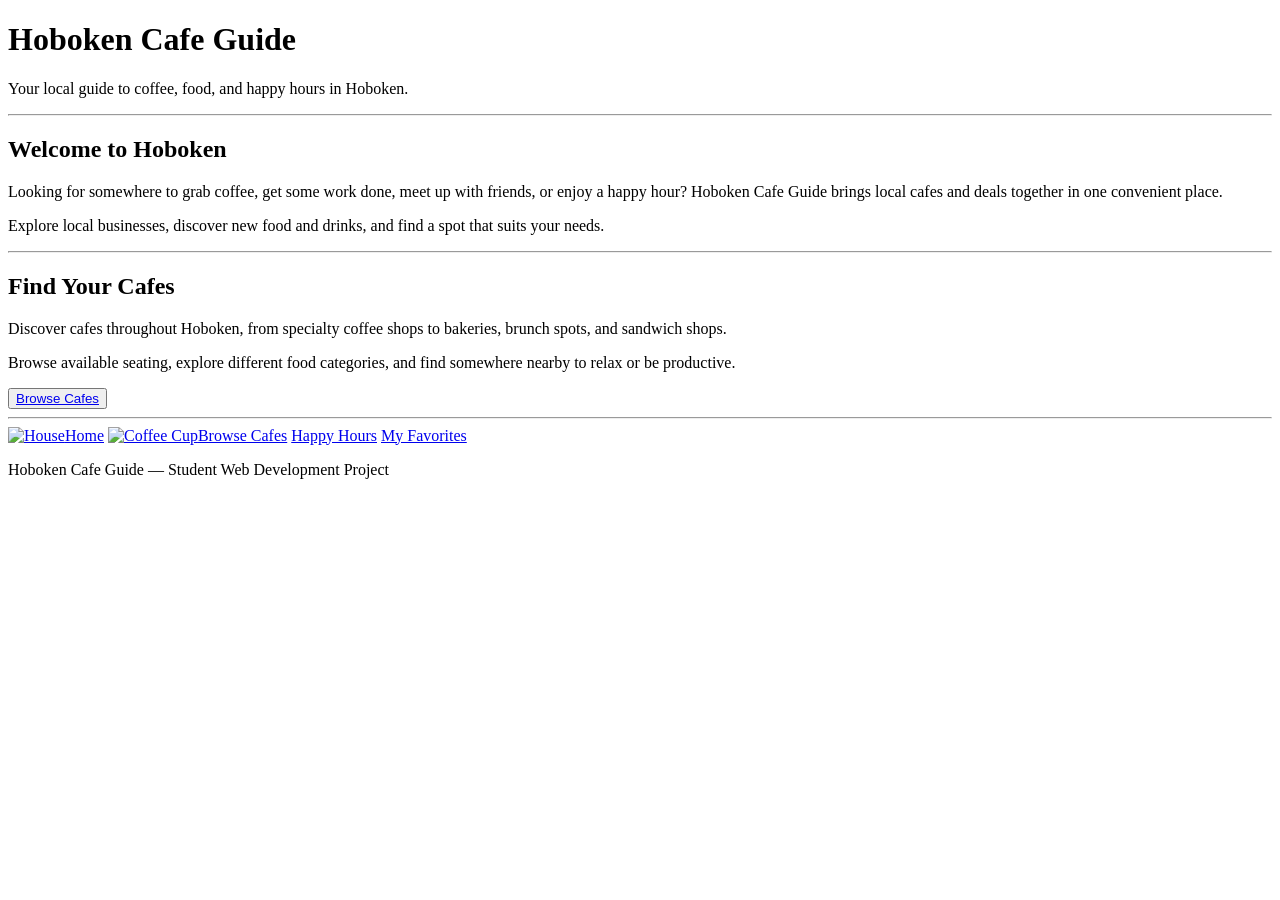
==== index.html @ b26986e3 "Revise buttons and navigation links with images Updated navigation and button elements for better ac" ====
<!DOCTYPE html>
<html lang="en">

<head>
  <meta charset="UTF-8">
  <meta name="viewport" content="width=device-width, initial-scale=1.0">
  <title>Hoboken Cafe Guide | Home</title>
</head>

<body>
  
  <h1>Hoboken Cafe Guide</h1>
  <p>Your local guide to coffee, food, and happy hours in Hoboken.</p>

  <hr>
  
  <div>
    <h2>Welcome to Hoboken</h2>
    <p>Looking for somewhere to grab coffee, get some work done, 
      meet up with friends, or enjoy a happy hour? 
      Hoboken Cafe Guide brings local cafes and deals together in one convenient place.</p>

    <p> Explore local businesses, discover new food and drinks, and find a spot that suits your needs. </p>
  </div>
  
  <hr>

  <div>
    <h2>Find Your Cafes</h2>
    <p>Discover cafes throughout Hoboken, from specialty coffee shops to bakeries, brunch spots, and sandwich shops.</p>

    <p>Browse available seating, explore different food categories, and find somewhere nearby to relax or be productive.</p>

    <button><a href="cafes.html">Browse Cafes</a></button>
  </div>

  <hr>

  <nav>
    <a href="index.html"><img src="house.webp" alt="House">Home</a>
    <a href="cafes.html"><img src="coffee.webp" alt="Coffee Cup">Browse Cafes</a>
    <a href="happy-hours.html">Happy Hours</a>
    <a href="favorites.html">My Favorites</a>
  </nav>

  <footer>
    <p>Hoboken Cafe Guide — Student Web Development Project</p>
  </footer>
</body>
</html>
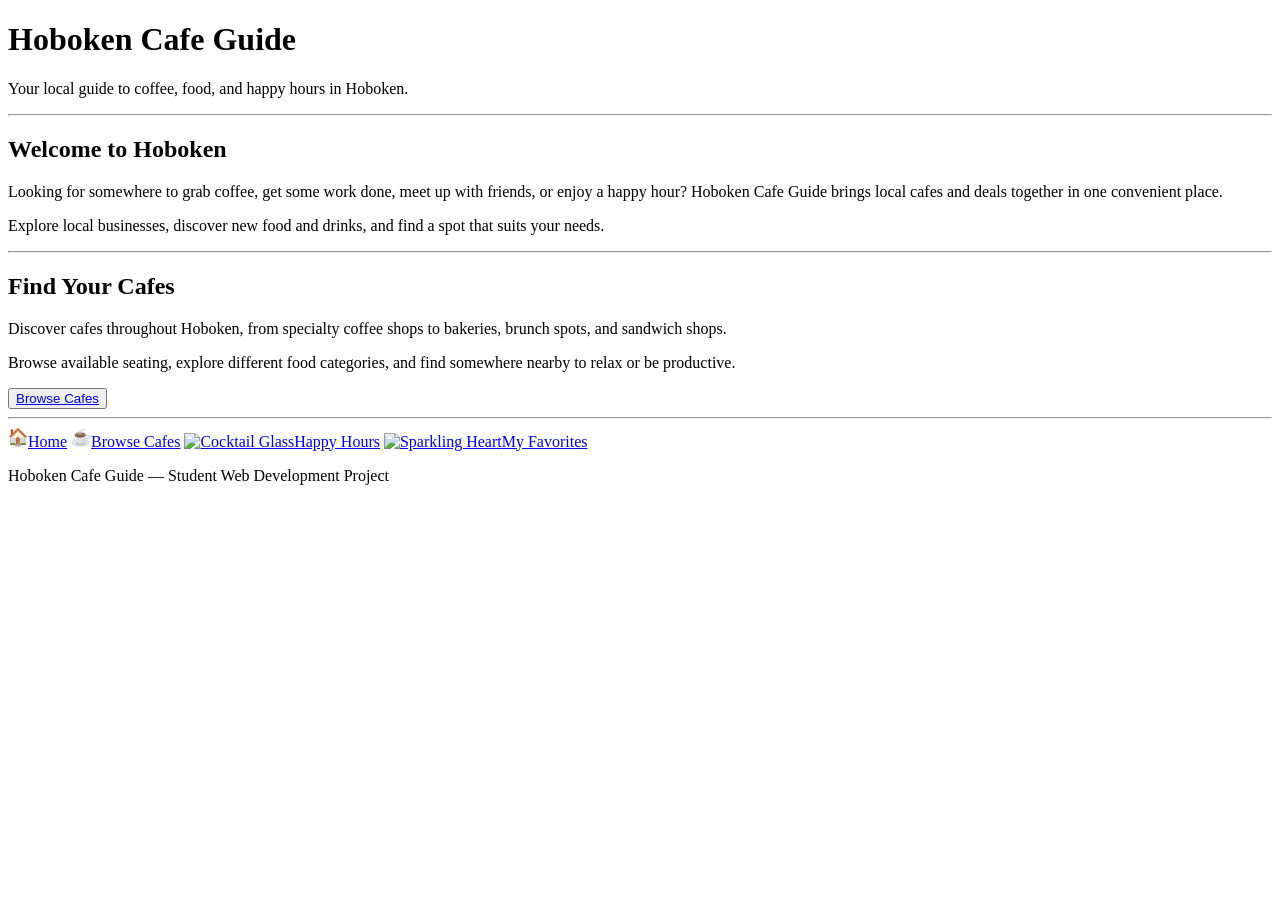
==== commit 818cc383: "Update image paths and add alt text for navigation links" ====
--- a/index.html
+++ b/index.html
@@ -37,10 +37,10 @@
   <hr>
 
   <nav>
-    <a href="index.html"><img src="house.webp" alt="House">Home</a>
-    <a href="cafes.html"><img src="coffee.webp" alt="Coffee Cup">Browse Cafes</a>
-    <a href="happy-hours.html">Happy Hours</a>
-    <a href="favorites.html">My Favorites</a>
+    <a href="index.html"><img src="images/house.webp" alt="Home" width="20">Home</a>
+    <a href="cafes.html"><img src="images/coffee.webp" alt="Coffee Cup" width="20">Browse Cafes</a>
+    <a href="happy-hours.html"><img src="images/cocktail.webp" alt="Cocktail Glass" width="20">Happy Hours</a>
+    <a href="favorites.html"><img src="images/heart.webp" alt="Sparkling Heart" width="20">My Favorites</a>
   </nav>
 
   <footer>
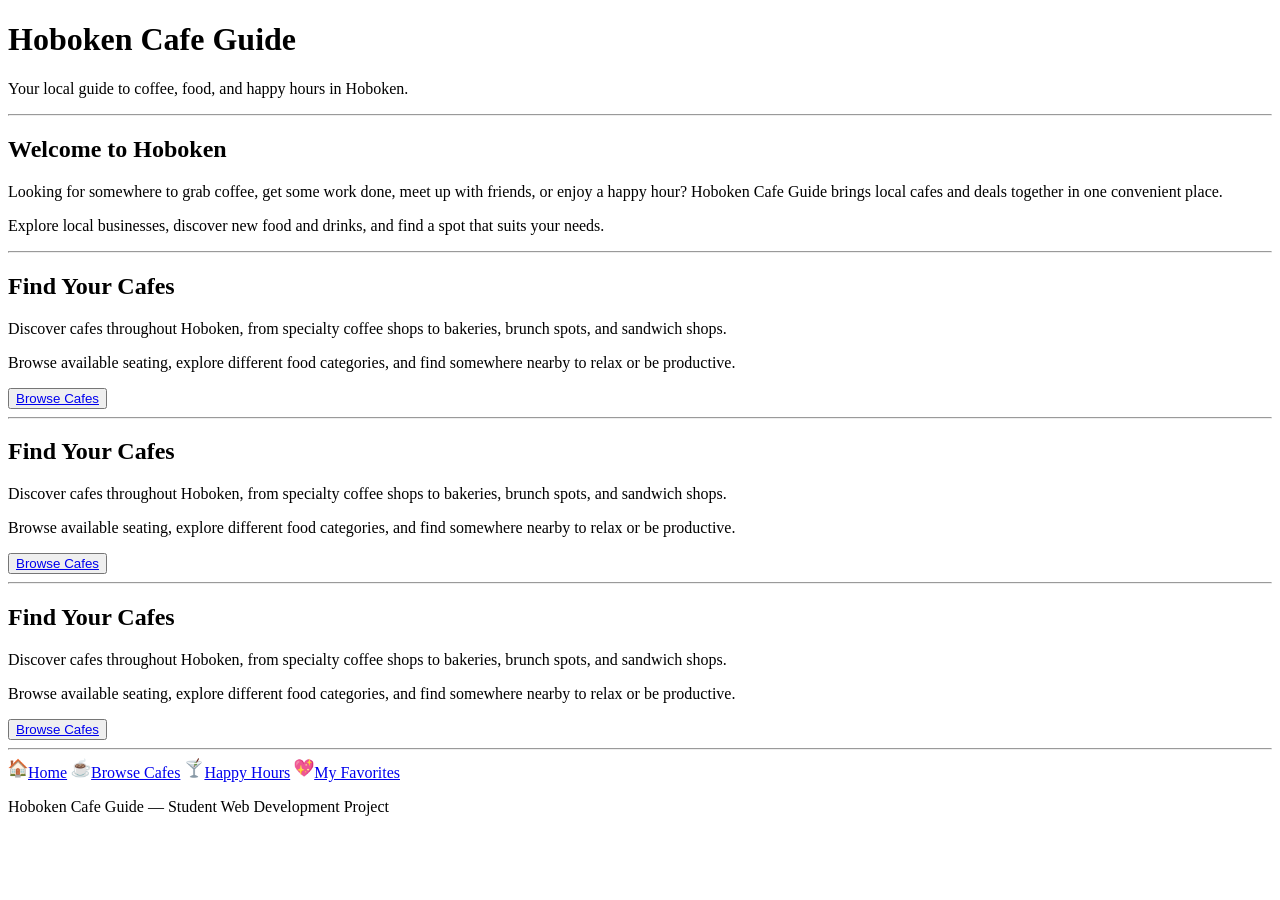
==== commit d043d296: "Add cafe discovery section to index.html Added a section to find cafes with descriptions and a butto" ====
--- a/index.html
+++ b/index.html
@@ -36,6 +36,28 @@
 
   <hr>
 
+  <div>
+    <h2>Find Your Cafes</h2>
+    <p>Discover cafes throughout Hoboken, from specialty coffee shops to bakeries, brunch spots, and sandwich shops.</p>
+
+    <p>Browse available seating, explore different food categories, and find somewhere nearby to relax or be productive.</p>
+
+    <button><a href="cafes.html">Browse Cafes</a></button>
+  </div>
+
+  <hr>
+
+  <div>
+    <h2>Find Your Cafes</h2>
+    <p>Discover cafes throughout Hoboken, from specialty coffee shops to bakeries, brunch spots, and sandwich shops.</p>
+
+    <p>Browse available seating, explore different food categories, and find somewhere nearby to relax or be productive.</p>
+
+    <button><a href="cafes.html">Browse Cafes</a></button>
+  </div>
+
+  <hr>
+
   <nav>
     <a href="index.html"><img src="images/house.webp" alt="Home" width="20">Home</a>
     <a href="cafes.html"><img src="images/coffee.webp" alt="Coffee Cup" width="20">Browse Cafes</a>
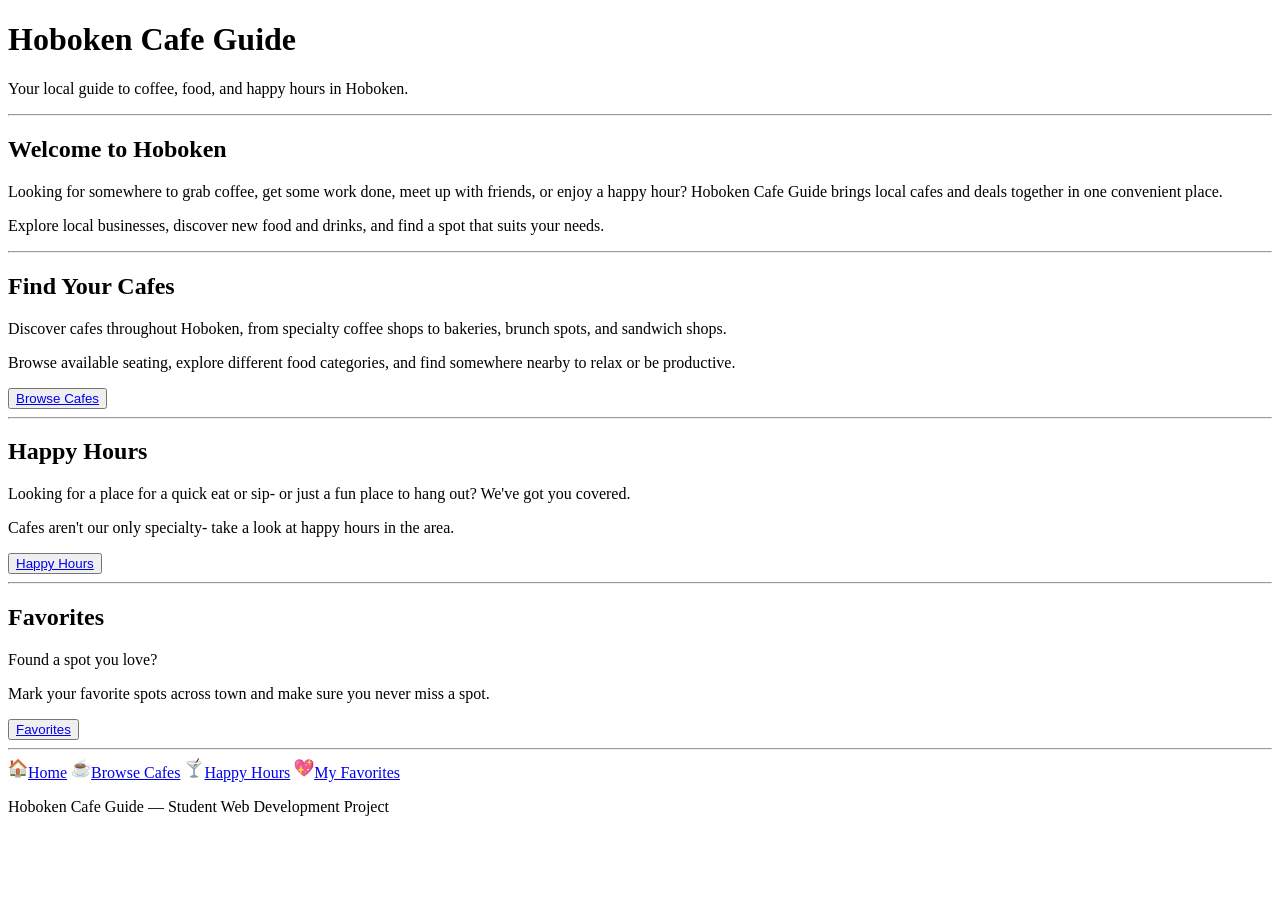
==== commit f1dae6d7: "Update sections for Happy Hours and Favorites" ====
--- a/index.html
+++ b/index.html
@@ -37,23 +37,23 @@
   <hr>
 
   <div>
-    <h2>Find Your Cafes</h2>
-    <p>Discover cafes throughout Hoboken, from specialty coffee shops to bakeries, brunch spots, and sandwich shops.</p>
+    <h2>Happy Hours</h2>
+    <p>Looking for a place for a quick eat or sip- or just a fun place to hang out? We've got you covered.</p>
 
-    <p>Browse available seating, explore different food categories, and find somewhere nearby to relax or be productive.</p>
+    <p>Cafes aren't our only specialty- take a look at happy hours in the area.</p>
 
-    <button><a href="cafes.html">Browse Cafes</a></button>
+    <button><a href="happy-hours.html">Happy Hours</a></button>
   </div>
 
   <hr>
 
   <div>
-    <h2>Find Your Cafes</h2>
-    <p>Discover cafes throughout Hoboken, from specialty coffee shops to bakeries, brunch spots, and sandwich shops.</p>
+    <h2>Favorites</h2>
+    <p>Found a spot you love?</p>
 
-    <p>Browse available seating, explore different food categories, and find somewhere nearby to relax or be productive.</p>
+    <p>Mark your favorite spots across town and make sure you never miss a spot.</p>
 
-    <button><a href="cafes.html">Browse Cafes</a></button>
+    <button><a href="favorites.html">Favorites</a></button>
   </div>
 
   <hr>
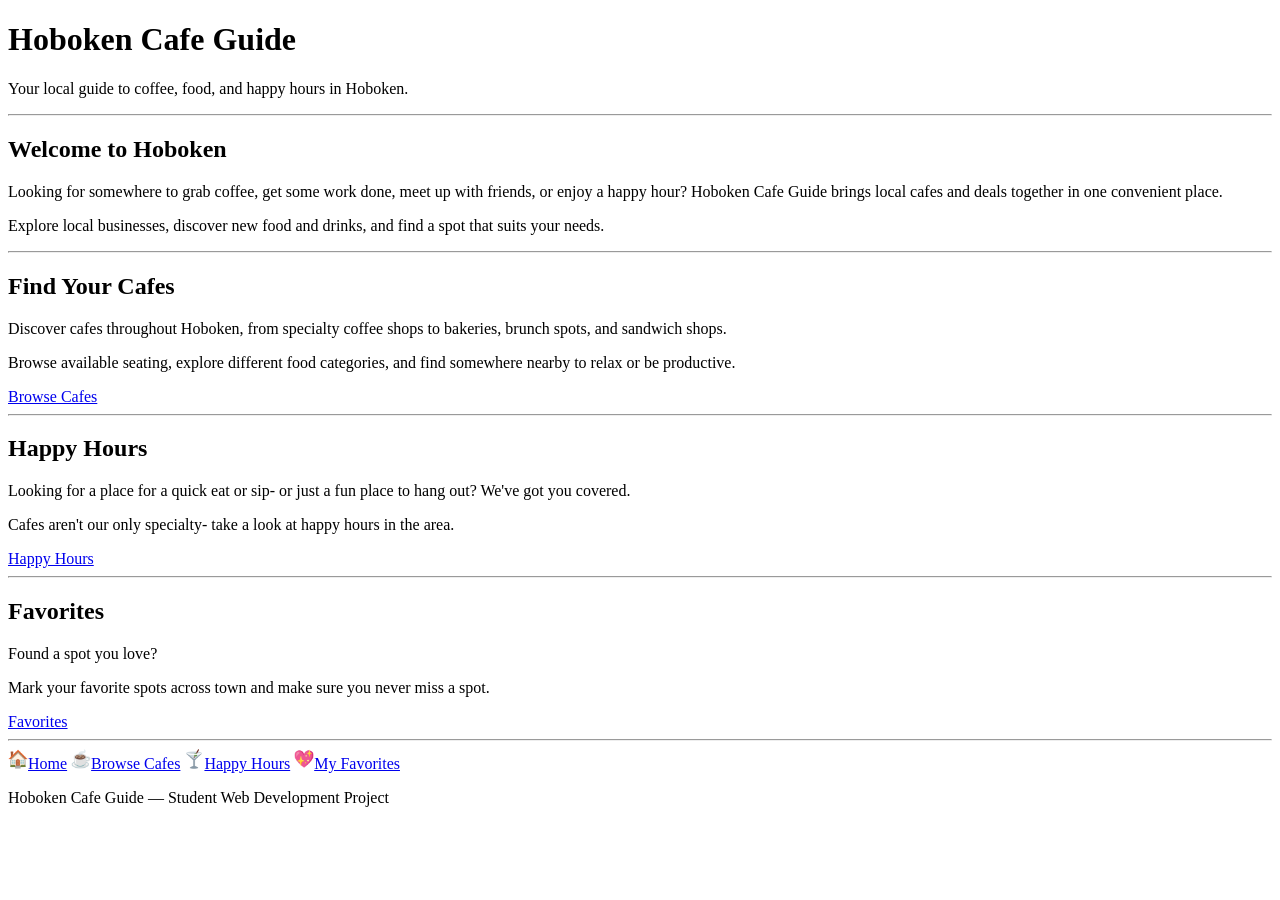
==== commit f3024b73: "Replace button elements with anchor tags" ====
--- a/index.html
+++ b/index.html
@@ -31,7 +31,7 @@
 
     <p>Browse available seating, explore different food categories, and find somewhere nearby to relax or be productive.</p>
 
-    <button><a href="cafes.html">Browse Cafes</a></button>
+    <a href="cafes.html">Browse Cafes</a>
   </div>
 
   <hr>
@@ -42,7 +42,7 @@
 
     <p>Cafes aren't our only specialty- take a look at happy hours in the area.</p>
 
-    <button><a href="happy-hours.html">Happy Hours</a></button>
+    <a href="happy-hours.html">Happy Hours</a>
   </div>
 
   <hr>
@@ -53,7 +53,7 @@
 
     <p>Mark your favorite spots across town and make sure you never miss a spot.</p>
 
-    <button><a href="favorites.html">Favorites</a></button>
+    <a href="favorites.html">Favorites</a>
   </div>
 
   <hr>
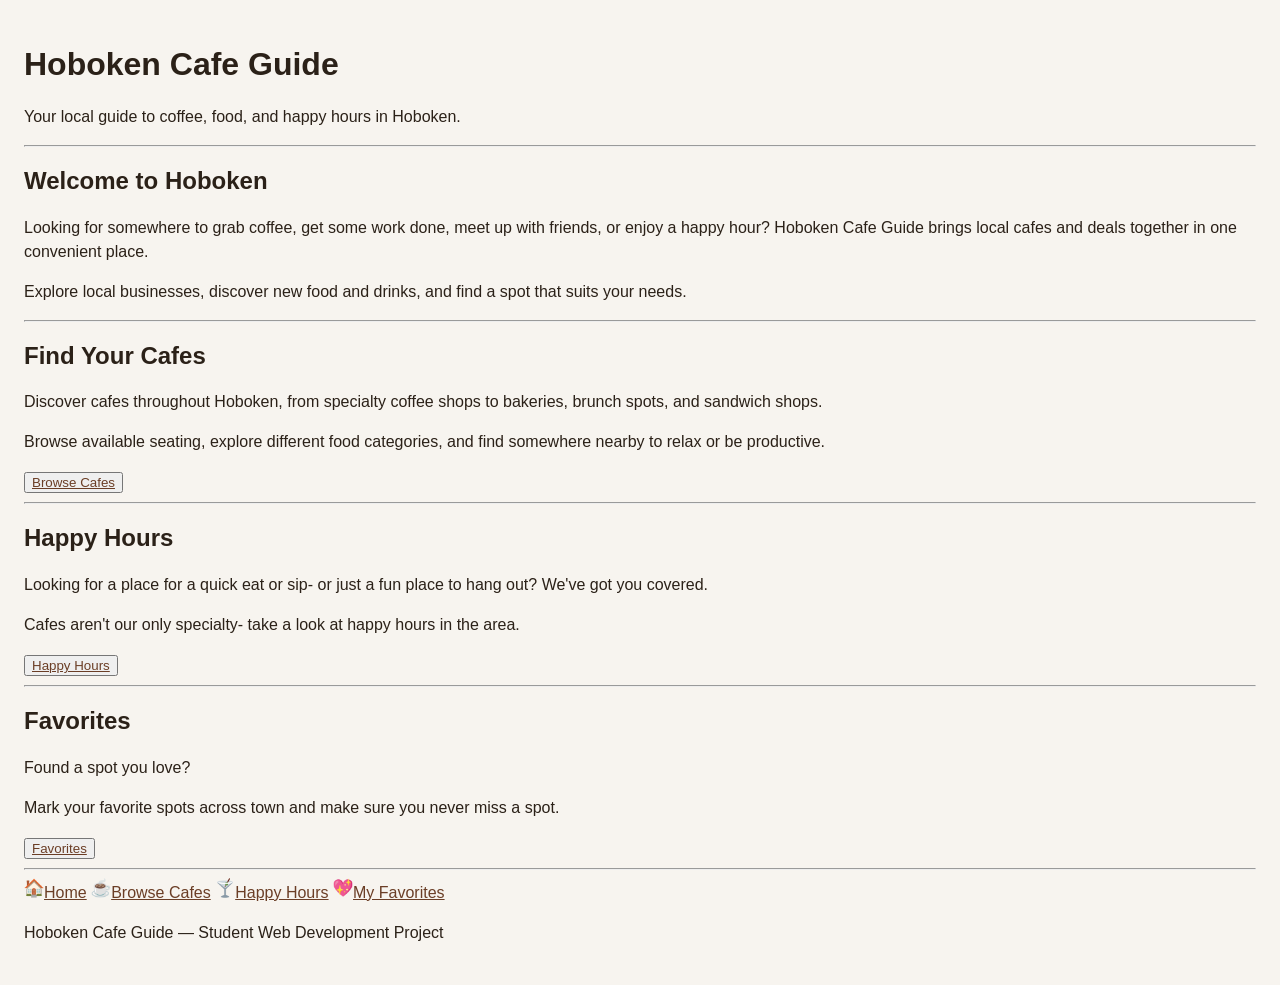
==== commit 224e54c5: "add stylesheet for each html file, basic style to start" ====
--- a/index.html
+++ b/index.html
@@ -5,6 +5,7 @@
   <meta charset="UTF-8">
   <meta name="viewport" content="width=device-width, initial-scale=1.0">
   <title>Hoboken Cafe Guide | Home</title>
+  <link rel="stylesheet" href="style.css">
 </head>
 
 <body>
@@ -31,7 +32,7 @@
 
     <p>Browse available seating, explore different food categories, and find somewhere nearby to relax or be productive.</p>
 
-    <a href="cafes.html">Browse Cafes</a>
+    <button><a href="cafes.html">Browse Cafes</a></button>
   </div>
 
   <hr>
@@ -42,7 +43,7 @@
 
     <p>Cafes aren't our only specialty- take a look at happy hours in the area.</p>
 
-    <a href="happy-hours.html">Happy Hours</a>
+    <button><a href="happy-hours.html">Happy Hours</a></button>
   </div>
 
   <hr>
@@ -53,7 +54,7 @@
 
     <p>Mark your favorite spots across town and make sure you never miss a spot.</p>
 
-    <a href="favorites.html">Favorites</a>
+    <button><a href="favorites.html">Favorites</a></button>
   </div>
 
   <hr>
--- a/style.css
+++ b/style.css
@@ -0,0 +1,19 @@
+/* Step 1: readable base. Every page shares this. */
+body {
+  font-family: Arial, Helvetica, sans-serif;
+  background-color: #f7f4ef;
+  color: #2b2118;
+  line-height: 1.5;
+  margin: 0;
+  padding: 1.5rem;
+}
+
+h1,
+h2,
+h3 {
+  line-height: 1.2;
+}
+
+a {
+  color: #6b3e26;
+}
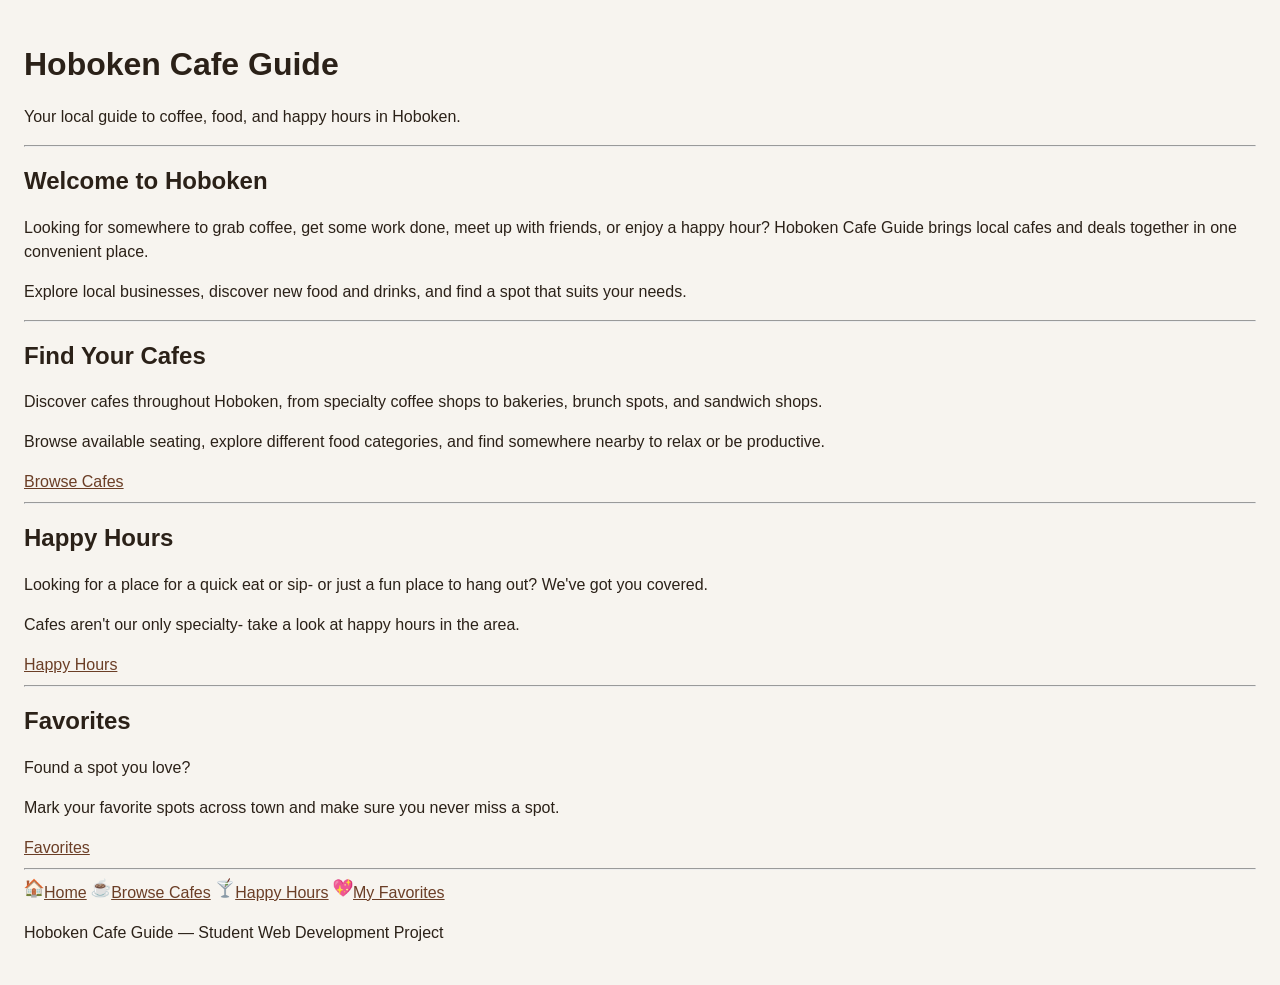
==== commit d2c93001: "Merge branch 'main' of https://github.com/DFoster1223/WebDev simultaneous commits, must be merged" ====
--- a/index.html
+++ b/index.html
@@ -32,7 +32,7 @@
 
     <p>Browse available seating, explore different food categories, and find somewhere nearby to relax or be productive.</p>
 
-    <button><a href="cafes.html">Browse Cafes</a></button>
+    <a href="cafes.html">Browse Cafes</a>
   </div>
 
   <hr>
@@ -43,7 +43,7 @@
 
     <p>Cafes aren't our only specialty- take a look at happy hours in the area.</p>
 
-    <button><a href="happy-hours.html">Happy Hours</a></button>
+    <a href="happy-hours.html">Happy Hours</a>
   </div>
 
   <hr>
@@ -54,7 +54,7 @@
 
     <p>Mark your favorite spots across town and make sure you never miss a spot.</p>
 
-    <button><a href="favorites.html">Favorites</a></button>
+    <a href="favorites.html">Favorites</a>
   </div>
 
   <hr>
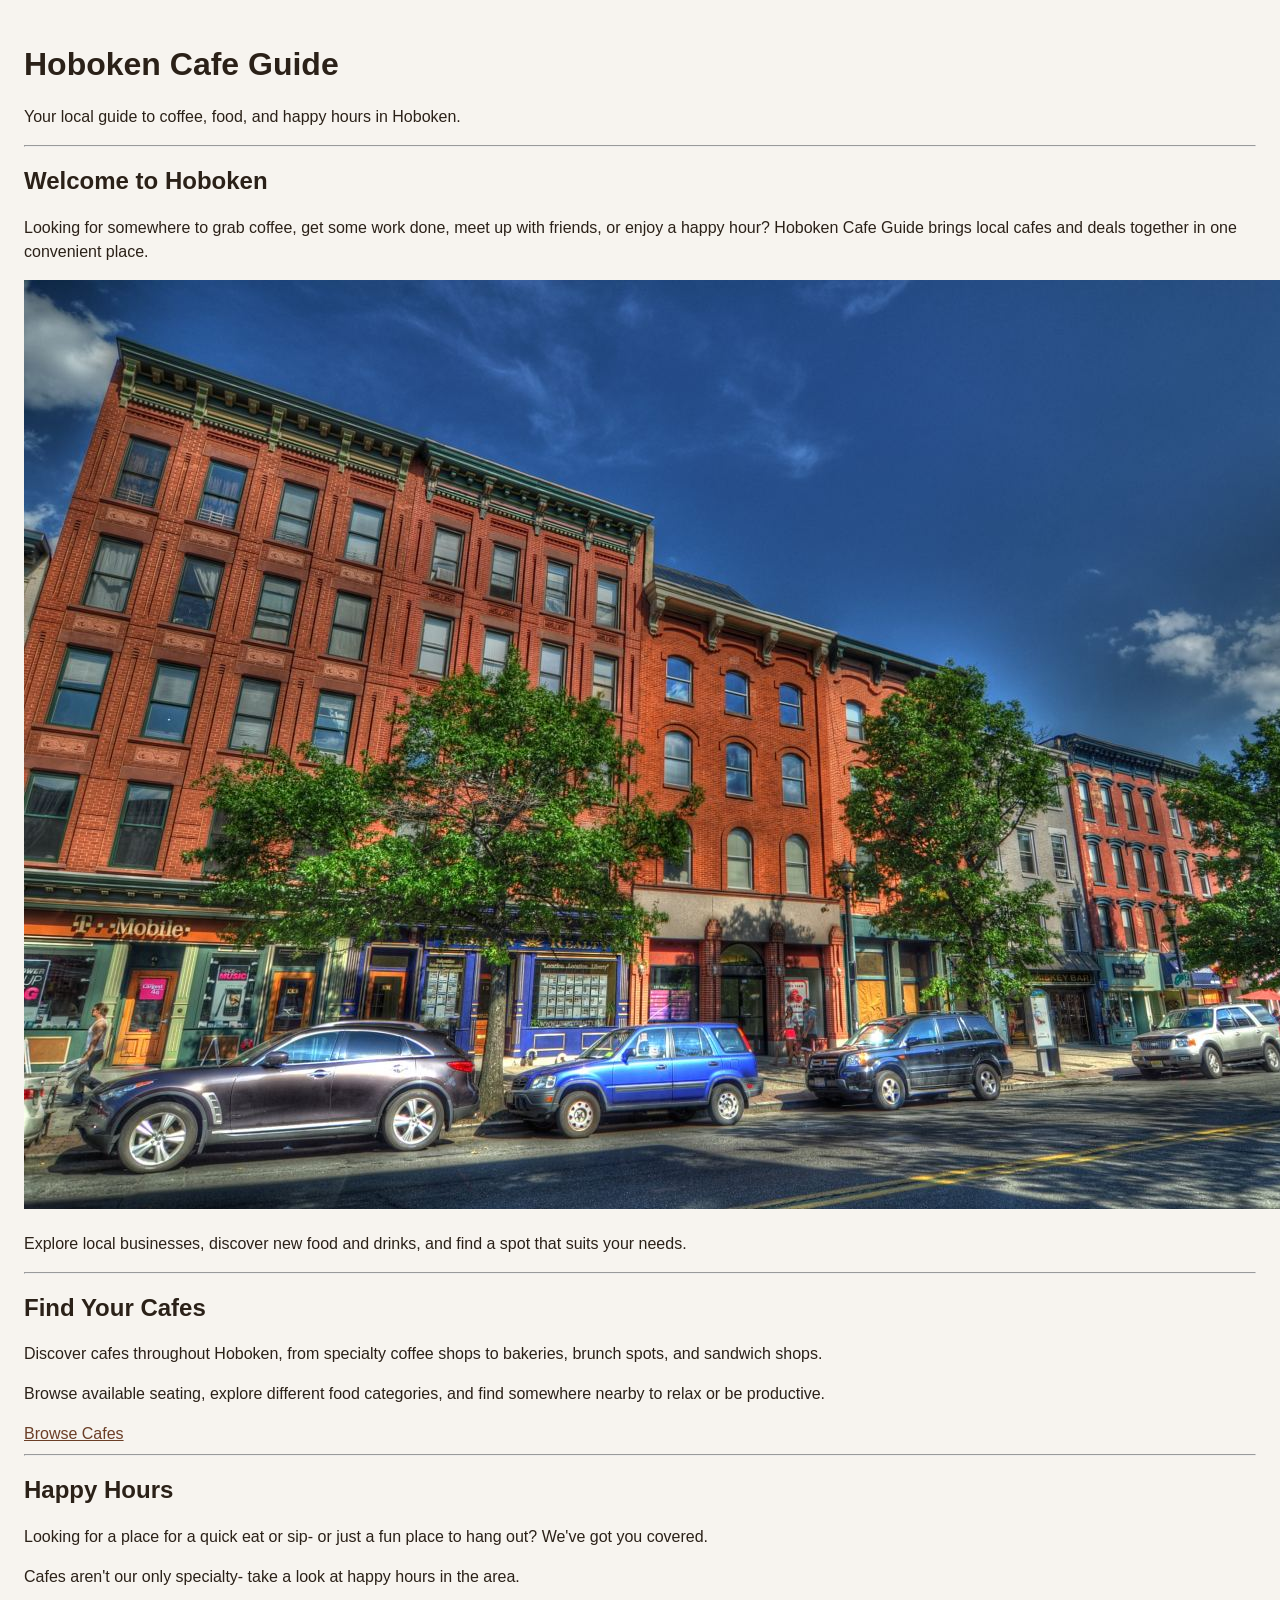
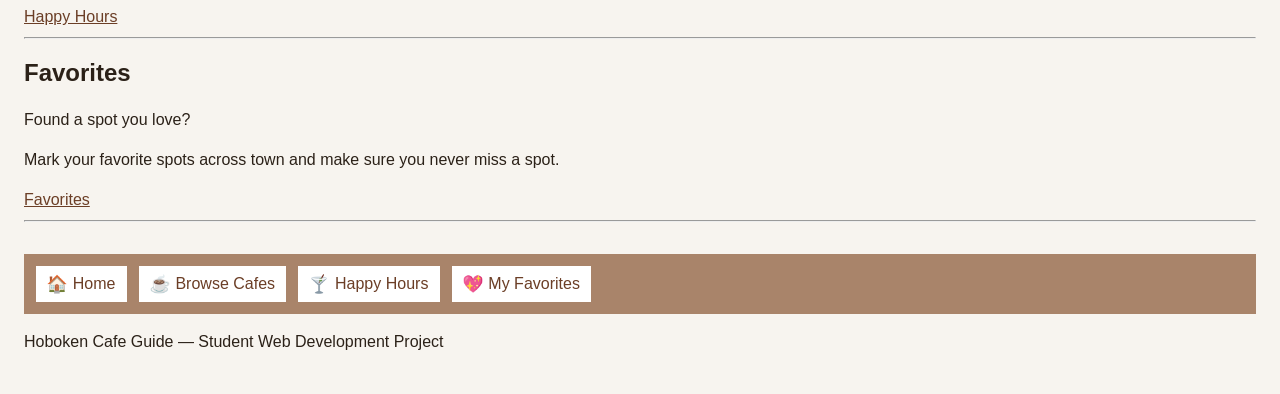
==== commit 23671039: "Add image to index.html for visual enhancement" ====
--- a/index.html
+++ b/index.html
@@ -20,7 +20,7 @@
     <p>Looking for somewhere to grab coffee, get some work done, 
       meet up with friends, or enjoy a happy hour? 
       Hoboken Cafe Guide brings local cafes and deals together in one convenient place.</p>
-
+    <img id="image" src="images/Washington-Street.jpg" alt="the road in question:">
     <p> Explore local businesses, discover new food and drinks, and find a spot that suits your needs. </p>
   </div>
   
--- a/style.css
+++ b/style.css
@@ -17,3 +17,26 @@
 a {
   color: #6b3e26;
 }
+
+/* Step 2: the <nav> at the bottom of every page. */
+nav {
+  display: flex;
+  flex-wrap: wrap;
+  gap: 0.75rem;
+  margin-top: 2rem;
+  padding: 0.75rem;
+  background-color: #a9846a;
+}
+
+nav a {
+  display: inline-flex;
+  align-items: center;
+  gap: 0.35rem;
+  padding: 0.4rem 0.7rem;
+  background-color: #fff;
+  text-decoration: none;
+}
+
+nav img {
+  display: block;
+}
